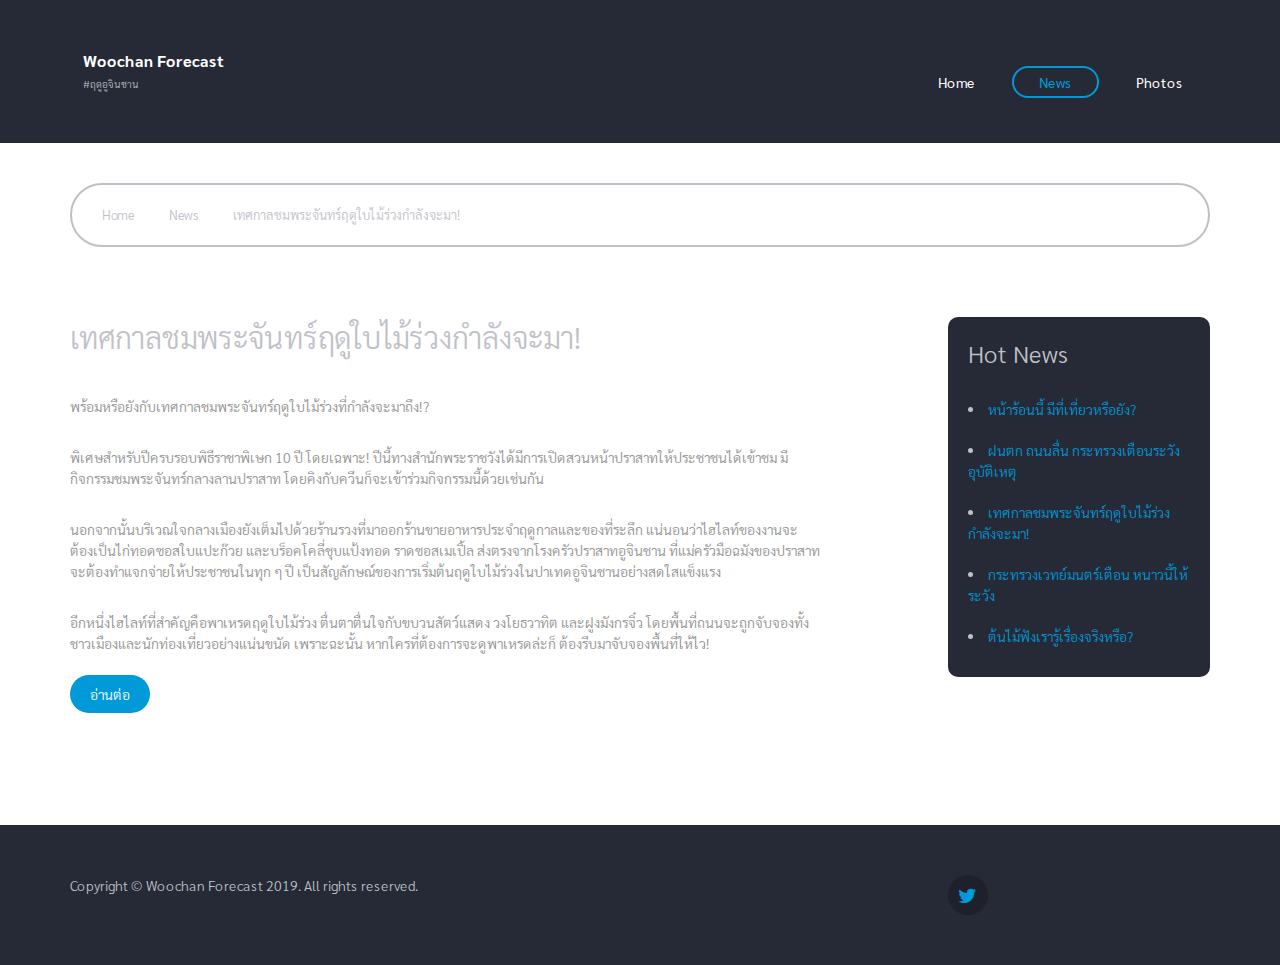
==== autumn.html @ c3b5aded "Add files via upload" ====
<!DOCTYPE html>
<html lang="en">
	<head>
		<meta charset="UTF-8">
		<meta http-equiv="X-UA-Compatible" content="IE=edge">
		<meta name="viewport" content="width=device-width, initial-scale=1.0,maximum-scale=1">
		
		<title>เทศกาลชมพระจันทร์ฤดูใบไม้ร่วงกำลังจะมา! - Woochan Forecast</title>

		<!-- Favicon -->
		<link rel="icon" type="image/png" href="images/favicon.png" sizes="32x32">

		<!-- Loading third party fonts -->
		<link href="fonts/font-awesome.min.css" rel="stylesheet" type="text/css">
		<link href="https://fonts.googleapis.com/css?family=Sarabun:300,400" rel="stylesheet">

		<!-- Loading main css file -->
		<link rel="stylesheet" href="style.css">
		
		<!--[if lt IE 9]>
		<script src="js/ie-support/html5.js"></script>
		<script src="js/ie-support/respond.js"></script>
		<![endif]-->

	</head>


	<body>
		
		<div class="site-content">
			<div class="site-header">
				<div class="container">
					<a href="index.html" class="branding">
						<img src="images/logo.png" alt="" class="logo">
						<div class="logo-type">
							<h1 class="site-title">Woochan Forecast</h1>
							<small class="site-description">#ฤดูอูจินชาน</small>
						</div>
					</a>

					<!-- Default snippet for navigation -->
					<div class="main-navigation">
						<button type="button" class="menu-toggle"><i class="fa fa-bars"></i></button>
						<ul class="menu">
							<li class="menu-item"><a href="index.html">Home</a></li>
							<li class="menu-item current-menu-item"><a href="news.html">News</a></li>
							<li class="menu-item"><a href="photos.html">Photos</a></li>
						</ul> <!-- .menu -->
					</div> <!-- .main-navigation -->

					<div class="mobile-navigation"></div>

				</div>
			</div> <!-- .site-header -->

			<main class="main-content">
				<div class="container">
					<div class="breadcrumb">
						<a href="index.html">Home</a>
						<a href="news.html">News</a>
						<span>เทศกาลชมพระจันทร์ฤดูใบไม้ร่วงกำลังจะมา!</span>
					</div>
				</div>
				

				<div class="fullwidth-block">
					<div class="container">
						<div class="row">
							<div class="content col-md-8">
								<div class="post single">
									<h2 class="entry-title">เทศกาลชมพระจันทร์ฤดูใบไม้ร่วงกำลังจะมา!</h2>
									<div class="featured-image"><img src="images/featured-image-3.jpg" alt=""></div>
									
									<div class="entry-content">
										<p>พร้อมหรือยังกับเทศกาลชมพระจันทร์ฤดูใบไม้ร่วงที่กำลังจะมาถึง!?</p>

										<p>พิเศษสำหรับปีครบรอบพิธีราชาพิเษก 10 ปี โดยเฉพาะ! ปีนี้ทางสำนักพระราชวังได้มีการเปิดสวนหน้าปราสาทให้ประชาชนได้เข้าชม มีกิจกรรมชมพระจันทร์กลางลานปราสาท โดยคิงกับควีนก็จะเข้าร่วมกิจกรรมนี้ด้วยเช่นกัน</p>

										<p>นอกจากนั้นบริเวณใจกลางเมืองยังเต็มไปด้วยร้านรวงที่มาออกร้านขายอาหารประจำฤดูกาลและของที่ระลึก แน่นอนว่าไฮไลท์ของงานจะต้องเป็นไก่ทอดซอสใบแปะก๊วย และบร็อคโคลี่ชุบแป้งทอด ราดซอสเมเปิ้ล ส่งตรงจากโรงครัวปราสาทอูจินชาน ที่แม่ครัวมือฉมังของปราสาทจะต้องทำแจกจ่ายให้ประชาชนในทุก ๆ ปี เป็นสัญลักษณ์ของการเริ่มต้นฤดูใบไม้ร่วงในปาเทดอูจินชานอย่างสดใสแข็งแรง</p>

										<p>อีกหนึ่งไฮไลท์ที่สำคัญคือพาเหรดฤดูใบไม้ร่วง ตื่นตาตื่นใจกับขบวนสัตว์แสดง วงโยธวาทิต และฝูงมังกรจิ๋ว โดยพื้นที่ถนนจะถูกจับจองทั้งชาวเมืองและนักท่องเที่ยวอย่างแน่นขนัด เพราะฉะนั้น หากใครที่ต้องการจะดูพาเหรดล่ะก็ ต้องรีบมาจับจองพื้นที่ให้ไว!</p>
									</div>

									<a href="https://writer.dek-d.com/dek-d/writer/viewlongc.php?id=1945441&chapter=3" class="button">อ่านต่อ</a>

								</div>

							</div>

							<div class="sidebar col-md-3 col-md-offset-1">
								<div class="widget">
									<h3 class="widget-title">Hot News</h3>
									<ul class="arrow-list">
										<li><a href="summer.html">หน้าร้อนนี้ มีที่เที่ยวหรือยัง?</a></li>
										<li><a href="rainy.html">ฝนตก ถนนลื่น กระทรวงเตือนระวังอุบัติเหตุ</a></li>
										<li><a href="autumn.html">เทศกาลชมพระจันทร์ฤดูใบไม้ร่วงกำลังจะมา!</a></li>
										<li><a href="winter.html">กระทรวงเวทย์มนตร์เตือน หนาวนี้ให้ระวัง</a></li>
										<li><a href="spring.html">ต้นไม้ฟังเรารู้เรื่องจริงหรือ?</a></li>
									</ul>
								</div>

							</div>
						</div>
					</div>
				</div>
			</main> <!-- .main-content -->

			<footer class="site-footer">
				<div class="container">
					<div class="row">
						<div class="col-md-8">
							<p class="colophon">Copyright © Woochan Forecast 2019. All rights reserved.</p>
						</div>
						<div class="col-md-3 col-md-offset-1">
							<div class="social-links">
								<a href="https://twitter.com/woochanforecast"><i class="fa fa-twitter"></i></a>
							</div>
						</div>
					</div>

					
				</div>
			</footer> <!-- .site-footer -->
		</div>
		
		<script src="js/jquery-1.11.1.min.js"></script>
		<script src="js/plugins.js"></script>
		<script src="js/app.js"></script>
		
	</body>

</html>
---- style.css ----
/*!
 * Project_Name: Weather
 * Author: Themezy
 * Email: contact[at]themezy.com
 * Url: http://www.themezy.com
 */
/*=========================================== 
 * Importing CSS Libraries
 *===========================================*/
article,
aside,
details,
figcaption,
figure,
footer,
header,
hgroup,
nav,
section,
summary {
  display: block; }

audio,
canvas,
video {
  display: inline-block; }

audio:not([controls]) {
  display: none;
  height: 0; }

[hidden], template {
  display: none; }

html {
  background: #fff;
  color: #000;
  -webkit-text-size-adjust: 100%;
  -ms-text-size-adjust: 100%; }

html,
button,
input,
select,
textarea {
  font-family: sans-serif; }

body {
  margin: 0; }

a {
  background: transparent; }
  a:focus {
    outline: thin dotted; }
  a:hover, a:active {
    outline: 0; }

h1 {
  font-size: 2em;
  margin: 0.67em 0; }

h2 {
  font-size: 1.5em;
  margin: 0.83em 0; }

h3 {
  font-size: 1.17em;
  margin: 1em 0; }

h4 {
  font-size: 1em;
  margin: 1.33em 0; }

h5 {
  font-size: 0.83em;
  margin: 1.67em 0; }

h6 {
  font-size: 0.75em;
  margin: 2.33em 0; }

abbr[title] {
  border-bottom: 1px dotted; }

b,
strong {
  font-weight: bold; }

dfn {
  font-style: italic; }

mark {
  background: #ff0;
  color: #000; }

code,
kbd,
pre,
samp {
  font-family: monospace, serif;
  font-size: 1em; }

pre {
  white-space: pre;
  white-space: pre-wrap;
  word-wrap: break-word; }

q {
  quotes: "\201C" "\201D" "\2018" "\2019"; }

q:before,
q:after {
  content: '';
  content: none; }

small {
  font-size: 80%; }

sub,
sup {
  font-size: 75%;
  line-height: 0;
  position: relative;
  vertical-align: baseline; }

sup {
  top: -0.5em; }

sub {
  bottom: -0.25em; }

img {
  border: 0; }

svg:not(:root) {
  overflow: hidden; }

figure {
  margin: 0; }

fieldset {
  border: 1px solid #c0c0c0;
  margin: 0 2px;
  padding: 0.35em 0.625em 0.75em; }

legend {
  border: 0;
  padding: 0;
  white-space: normal; }

button,
input,
select,
textarea {
  font-family: inherit;
  font-size: 100%;
  margin: 0;
  vertical-align: baseline; }

button,
input {
  line-height: normal; }

button,
select {
  text-transform: none; }

button,
html input[type="button"],
input[type="reset"],
input[type="submit"] {
  -webkit-appearance: button;
  cursor: pointer; }

button[disabled],
input[disabled] {
  cursor: default; }

input[type="checkbox"],
input[type="radio"] {
  box-sizing: border-box;
  padding: 0; }

input[type="search"] {
  -webkit-appearance: textfield;
  box-sizing: content-box; }

input[type="search"]::-webkit-search-cancel-button,
input[type="search"]::-webkit-search-decoration {
  -webkit-appearance: none; }

button::-moz-focus-inner, input::-moz-focus-inner {
  border: 0;
  padding: 0; }

textarea {
  overflow: auto;
  vertical-align: top; }

table {
  border-collapse: collapse;
  border-spacing: 0; }

*, *:before, *:after {
  box-sizing: border-box; }

/*
 * Global Styles
 */
html {
  font-size: 14px; }

body {
  color: #bfc1c8;
  font-family: "Sarabun", "Open Sans", sans-serif;
  font-size: 14px;
  font-weight: 300;
  line-height: 1.5;
  background: #fff; } /*1e202b*/

h1, h2, h3, h4, h5, h6 {
  font-weight: 700;
  margin: 0 0 20px;
  line-height: normal; 
}

hr {
  border: none;
  border-bottom: 1px solid #777; }

ul, ol {
  margin: 0;
  padding-left: 0; }

a {
  text-decoration: none;
  color: #009ad8; }

address {
  font-style: normal; }

p {
  margin-top: 0; }

form input, form textarea, form select {
  outline: none;
  border: none;
  padding: 10px;
  border-radius: 30px; }
form select {
  -webkit-appearance: none;
  -moz-appearance: none;
  appearance: none; }
form textarea {
  resize: vertical; }

/*
 * Reusable Components Style
 */
.button, form input[type="submit"], form button, form input[type="reset"] {
  border: none;
  background: #009ad8; /*009ad8 ปุ่ม Find location*/
  padding: 10px 20px;
  border-radius: 30px;
  color: white; }

.map {
  height: 220px; }

.container {
  margin-right: auto;
  margin-left: auto;
  padding-left: 15px;
  padding-right: 15px;
  *zoom: 1; }
  .container:after {
    content: " ";
    clear: both;
    display: block;
    overflow: hidden;
    height: 0; }
  @media (min-width: 768px) {
    .container {
      width: 750px; } }
  @media (min-width: 992px) {
    .container {
      width: 970px; } }
  @media (min-width: 1200px) {
    .container {
      width: 1170px; } }

.container-fluid {
  margin-right: auto;
  margin-left: auto;
  padding-left: 15px;
  padding-right: 15px;
  *zoom: 1; }
  .container-fluid:after {
    content: " ";
    clear: both;
    display: block;
    overflow: hidden;
    height: 0; }

.row {
  margin-left: -15px;
  margin-right: -15px;
  *zoom: 1; }
  .row:after {
    content: " ";
    clear: both;
    display: block;
    overflow: hidden;
    height: 0; }

.col-xs-1, .col-sm-1, .col-md-1, .col-lg-1, .col-xs-2, .col-sm-2, .col-md-2, .col-lg-2, .col-xs-3, .col-sm-3, .col-md-3, .col-lg-3, .col-xs-4, .col-sm-4, .col-md-4, .col-lg-4, .col-xs-5, .col-sm-5, .col-md-5, .col-lg-5, .col-xs-6, .col-sm-6, .col-md-6, .col-lg-6, .col-xs-7, .col-sm-7, .col-md-7, .col-lg-7, .col-xs-8, .col-sm-8, .col-md-8, .col-lg-8, .col-xs-9, .col-sm-9, .col-md-9, .col-lg-9, .col-xs-10, .col-sm-10, .col-md-10, .col-lg-10, .col-xs-11, .col-sm-11, .col-md-11, .col-lg-11, .col-xs-12, .col-sm-12, .col-md-12, .col-lg-12 {
  position: relative;
  min-height: 1px;
  padding-left: 15px;
  padding-right: 15px; }

.col-xs-1, .col-xs-2, .col-xs-3, .col-xs-4, .col-xs-5, .col-xs-6, .col-xs-7, .col-xs-8, .col-xs-9, .col-xs-10, .col-xs-11, .col-xs-12 {
  float: left; }

.col-xs-1 {
  width: 8.3333333333%; }

.col-xs-2 {
  width: 16.6666666667%; }

.col-xs-3 {
  width: 25%; }

.col-xs-4 {
  width: 33.3333333333%; }

.col-xs-5 {
  width: 41.6666666667%; }

.col-xs-6 {
  width: 50%; }

.col-xs-7 {
  width: 58.3333333333%; }

.col-xs-8 {
  width: 66.6666666667%; }

.col-xs-9 {
  width: 75%; }

.col-xs-10 {
  width: 83.3333333333%; }

.col-xs-11 {
  width: 91.6666666667%; }

.col-xs-12 {
  width: 100%; }

.col-xs-pull-0 {
  right: auto; }

.col-xs-pull-1 {
  right: 8.3333333333%; }

.col-xs-pull-2 {
  right: 16.6666666667%; }

.col-xs-pull-3 {
  right: 25%; }

.col-xs-pull-4 {
  right: 33.3333333333%; }

.col-xs-pull-5 {
  right: 41.6666666667%; }

.col-xs-pull-6 {
  right: 50%; }

.col-xs-pull-7 {
  right: 58.3333333333%; }

.col-xs-pull-8 {
  right: 66.6666666667%; }

.col-xs-pull-9 {
  right: 75%; }

.col-xs-pull-10 {
  right: 83.3333333333%; }

.col-xs-pull-11 {
  right: 91.6666666667%; }

.col-xs-pull-12 {
  right: 100%; }

.col-xs-push-0 {
  left: auto; }

.col-xs-push-1 {
  left: 8.3333333333%; }

.col-xs-push-2 {
  left: 16.6666666667%; }

.col-xs-push-3 {
  left: 25%; }

.col-xs-push-4 {
  left: 33.3333333333%; }

.col-xs-push-5 {
  left: 41.6666666667%; }

.col-xs-push-6 {
  left: 50%; }

.col-xs-push-7 {
  left: 58.3333333333%; }

.col-xs-push-8 {
  left: 66.6666666667%; }

.col-xs-push-9 {
  left: 75%; }

.col-xs-push-10 {
  left: 83.3333333333%; }

.col-xs-push-11 {
  left: 91.6666666667%; }

.col-xs-push-12 {
  left: 100%; }

.col-xs-offset-0 {
  margin-left: 0%; }

.col-xs-offset-1 {
  margin-left: 8.3333333333%; }

.col-xs-offset-2 {
  margin-left: 16.6666666667%; }

.col-xs-offset-3 {
  margin-left: 25%; }

.col-xs-offset-4 {
  margin-left: 33.3333333333%; }

.col-xs-offset-5 {
  margin-left: 41.6666666667%; }

.col-xs-offset-6 {
  margin-left: 50%; }

.col-xs-offset-7 {
  margin-left: 58.3333333333%; }

.col-xs-offset-8 {
  margin-left: 66.6666666667%; }

.col-xs-offset-9 {
  margin-left: 75%; }

.col-xs-offset-10 {
  margin-left: 83.3333333333%; }

.col-xs-offset-11 {
  margin-left: 91.6666666667%; }

.col-xs-offset-12 {
  margin-left: 100%; }

@media (min-width: 768px) {
  .col-sm-1, .col-sm-2, .col-sm-3, .col-sm-4, .col-sm-5, .col-sm-6, .col-sm-7, .col-sm-8, .col-sm-9, .col-sm-10, .col-sm-11, .col-sm-12 {
    float: left; }

  .col-sm-1 {
    width: 8.3333333333%; }

  .col-sm-2 {
    width: 16.6666666667%; }

  .col-sm-3 {
    width: 25%; }

  .col-sm-4 {
    width: 33.3333333333%; }

  .col-sm-5 {
    width: 41.6666666667%; }

  .col-sm-6 {
    width: 50%; }

  .col-sm-7 {
    width: 58.3333333333%; }

  .col-sm-8 {
    width: 66.6666666667%; }

  .col-sm-9 {
    width: 75%; }

  .col-sm-10 {
    width: 83.3333333333%; }

  .col-sm-11 {
    width: 91.6666666667%; }

  .col-sm-12 {
    width: 100%; }

  .col-sm-pull-0 {
    right: auto; }

  .col-sm-pull-1 {
    right: 8.3333333333%; }

  .col-sm-pull-2 {
    right: 16.6666666667%; }

  .col-sm-pull-3 {
    right: 25%; }

  .col-sm-pull-4 {
    right: 33.3333333333%; }

  .col-sm-pull-5 {
    right: 41.6666666667%; }

  .col-sm-pull-6 {
    right: 50%; }

  .col-sm-pull-7 {
    right: 58.3333333333%; }

  .col-sm-pull-8 {
    right: 66.6666666667%; }

  .col-sm-pull-9 {
    right: 75%; }

  .col-sm-pull-10 {
    right: 83.3333333333%; }

  .col-sm-pull-11 {
    right: 91.6666666667%; }

  .col-sm-pull-12 {
    right: 100%; }

  .col-sm-push-0 {
    left: auto; }

  .col-sm-push-1 {
    left: 8.3333333333%; }

  .col-sm-push-2 {
    left: 16.6666666667%; }

  .col-sm-push-3 {
    left: 25%; }

  .col-sm-push-4 {
    left: 33.3333333333%; }

  .col-sm-push-5 {
    left: 41.6666666667%; }

  .col-sm-push-6 {
    left: 50%; }

  .col-sm-push-7 {
    left: 58.3333333333%; }

  .col-sm-push-8 {
    left: 66.6666666667%; }

  .col-sm-push-9 {
    left: 75%; }

  .col-sm-push-10 {
    left: 83.3333333333%; }

  .col-sm-push-11 {
    left: 91.6666666667%; }

  .col-sm-push-12 {
    left: 100%; }

  .col-sm-offset-0 {
    margin-left: 0%; }

  .col-sm-offset-1 {
    margin-left: 8.3333333333%; }

  .col-sm-offset-2 {
    margin-left: 16.6666666667%; }

  .col-sm-offset-3 {
    margin-left: 25%; }

  .col-sm-offset-4 {
    margin-left: 33.3333333333%; }

  .col-sm-offset-5 {
    margin-left: 41.6666666667%; }

  .col-sm-offset-6 {
    margin-left: 50%; }

  .col-sm-offset-7 {
    margin-left: 58.3333333333%; }

  .col-sm-offset-8 {
    margin-left: 66.6666666667%; }

  .col-sm-offset-9 {
    margin-left: 75%; }

  .col-sm-offset-10 {
    margin-left: 83.3333333333%; }

  .col-sm-offset-11 {
    margin-left: 91.6666666667%; }

  .col-sm-offset-12 {
    margin-left: 100%; } }
@media (min-width: 992px) {
  .col-md-1, .col-md-2, .col-md-3, .col-md-4, .col-md-5, .col-md-6, .col-md-7, .col-md-8, .col-md-9, .col-md-10, .col-md-11, .col-md-12 {
    float: left; }

  .col-md-1 {
    width: 8.3333333333%; }

  .col-md-2 {
    width: 16.6666666667%; }

  .col-md-3 {
    width: 25%; }

  .col-md-4 {
    width: 33.3333333333%; }

  .col-md-5 {
    width: 41.6666666667%; }

  .col-md-6 {
    width: 50%; }

  .col-md-7 {
    width: 58.3333333333%; }

  .col-md-8 {
    width: 66.6666666667%; }

  .col-md-9 {
    width: 75%; }

  .col-md-10 {
    width: 83.3333333333%; }

  .col-md-11 {
    width: 91.6666666667%; }

  .col-md-12 {
    width: 100%; }

  .col-md-pull-0 {
    right: auto; }

  .col-md-pull-1 {
    right: 8.3333333333%; }

  .col-md-pull-2 {
    right: 16.6666666667%; }

  .col-md-pull-3 {
    right: 25%; }

  .col-md-pull-4 {
    right: 33.3333333333%; }

  .col-md-pull-5 {
    right: 41.6666666667%; }

  .col-md-pull-6 {
    right: 50%; }

  .col-md-pull-7 {
    right: 58.3333333333%; }

  .col-md-pull-8 {
    right: 66.6666666667%; }

  .col-md-pull-9 {
    right: 75%; }

  .col-md-pull-10 {
    right: 83.3333333333%; }

  .col-md-pull-11 {
    right: 91.6666666667%; }

  .col-md-pull-12 {
    right: 100%; }

  .col-md-push-0 {
    left: auto; }

  .col-md-push-1 {
    left: 8.3333333333%; }

  .col-md-push-2 {
    left: 16.6666666667%; }

  .col-md-push-3 {
    left: 25%; }

  .col-md-push-4 {
    left: 33.3333333333%; }

  .col-md-push-5 {
    left: 41.6666666667%; }

  .col-md-push-6 {
    left: 50%; }

  .col-md-push-7 {
    left: 58.3333333333%; }

  .col-md-push-8 {
    left: 66.6666666667%; }

  .col-md-push-9 {
    left: 75%; }

  .col-md-push-10 {
    left: 83.3333333333%; }

  .col-md-push-11 {
    left: 91.6666666667%; }

  .col-md-push-12 {
    left: 100%; }

  .col-md-offset-0 {
    margin-left: 0%; }

  .col-md-offset-1 {
    margin-left: 8.3333333333%; }

  .col-md-offset-2 {
    margin-left: 16.6666666667%; }

  .col-md-offset-3 {
    margin-left: 25%; }

  .col-md-offset-4 {
    margin-left: 33.3333333333%; }

  .col-md-offset-5 {
    margin-left: 41.6666666667%; }

  .col-md-offset-6 {
    margin-left: 50%; }

  .col-md-offset-7 {
    margin-left: 58.3333333333%; }

  .col-md-offset-8 {
    margin-left: 66.6666666667%; }

  .col-md-offset-9 {
    margin-left: 75%; }

  .col-md-offset-10 {
    margin-left: 83.3333333333%; }

  .col-md-offset-11 {
    margin-left: 91.6666666667%; }

  .col-md-offset-12 {
    margin-left: 100%; } }
@media (min-width: 1200px) {
  .col-lg-1, .col-lg-2, .col-lg-3, .col-lg-4, .col-lg-5, .col-lg-6, .col-lg-7, .col-lg-8, .col-lg-9, .col-lg-10, .col-lg-11, .col-lg-12 {
    float: left; }

  .col-lg-1 {
    width: 8.3333333333%; }

  .col-lg-2 {
    width: 16.6666666667%; }

  .col-lg-3 {
    width: 25%; }

  .col-lg-4 {
    width: 33.3333333333%; }

  .col-lg-5 {
    width: 41.6666666667%; }

  .col-lg-6 {
    width: 50%; }

  .col-lg-7 {
    width: 58.3333333333%; }

  .col-lg-8 {
    width: 66.6666666667%; }

  .col-lg-9 {
    width: 75%; }

  .col-lg-10 {
    width: 83.3333333333%; }

  .col-lg-11 {
    width: 91.6666666667%; }

  .col-lg-12 {
    width: 100%; }

  .col-lg-pull-0 {
    right: auto; }

  .col-lg-pull-1 {
    right: 8.3333333333%; }

  .col-lg-pull-2 {
    right: 16.6666666667%; }

  .col-lg-pull-3 {
    right: 25%; }

  .col-lg-pull-4 {
    right: 33.3333333333%; }

  .col-lg-pull-5 {
    right: 41.6666666667%; }

  .col-lg-pull-6 {
    right: 50%; }

  .col-lg-pull-7 {
    right: 58.3333333333%; }

  .col-lg-pull-8 {
    right: 66.6666666667%; }

  .col-lg-pull-9 {
    right: 75%; }

  .col-lg-pull-10 {
    right: 83.3333333333%; }

  .col-lg-pull-11 {
    right: 91.6666666667%; }

  .col-lg-pull-12 {
    right: 100%; }

  .col-lg-push-0 {
    left: auto; }

  .col-lg-push-1 {
    left: 8.3333333333%; }

  .col-lg-push-2 {
    left: 16.6666666667%; }

  .col-lg-push-3 {
    left: 25%; }

  .col-lg-push-4 {
    left: 33.3333333333%; }

  .col-lg-push-5 {
    left: 41.6666666667%; }

  .col-lg-push-6 {
    left: 50%; }

  .col-lg-push-7 {
    left: 58.3333333333%; }

  .col-lg-push-8 {
    left: 66.6666666667%; }

  .col-lg-push-9 {
    left: 75%; }

  .col-lg-push-10 {
    left: 83.3333333333%; }

  .col-lg-push-11 {
    left: 91.6666666667%; }

  .col-lg-push-12 {
    left: 100%; }

  .col-lg-offset-0 {
    margin-left: 0%; }

  .col-lg-offset-1 {
    margin-left: 8.3333333333%; }

  .col-lg-offset-2 {
    margin-left: 16.6666666667%; }

  .col-lg-offset-3 {
    margin-left: 25%; }

  .col-lg-offset-4 {
    margin-left: 33.3333333333%; }

  .col-lg-offset-5 {
    margin-left: 41.6666666667%; }

  .col-lg-offset-6 {
    margin-left: 50%; }

  .col-lg-offset-7 {
    margin-left: 58.3333333333%; }

  .col-lg-offset-8 {
    margin-left: 66.6666666667%; }

  .col-lg-offset-9 {
    margin-left: 75%; }

  .col-lg-offset-10 {
    margin-left: 83.3333333333%; }

  .col-lg-offset-11 {
    margin-left: 91.6666666667%; }

  .col-lg-offset-12 {
    margin-left: 100%; } }
@-ms-viewport {
  width: device-width; }
.visible-xs, .visible-sm, .visible-md, .visible-lg {
  display: none !important; }

.visible-xs-block,
.visible-xs-inline,
.visible-xs-inline-block,
.visible-sm-block,
.visible-sm-inline,
.visible-sm-inline-block,
.visible-md-block,
.visible-md-inline,
.visible-md-inline-block,
.visible-lg-block,
.visible-lg-inline,
.visible-lg-inline-block {
  display: none !important; }

@media (max-width: 767px) {
  .visible-xs {
    display: block !important; }

  table.visible-xs {
    display: table; }

  tr.visible-xs {
    display: table-row !important; }

  th.visible-xs,
  td.visible-xs {
    display: table-cell !important; } }
@media (max-width: 767px) {
  .visible-xs-block {
    display: block !important; } }

@media (max-width: 767px) {
  .visible-xs-inline {
    display: inline !important; } }

@media (max-width: 767px) {
  .visible-xs-inline-block {
    display: inline-block !important; } }

@media (min-width: 768px) and (max-width: 991px) {
  .visible-sm {
    display: block !important; }

  table.visible-sm {
    display: table; }

  tr.visible-sm {
    display: table-row !important; }

  th.visible-sm,
  td.visible-sm {
    display: table-cell !important; } }
@media (min-width: 768px) and (max-width: 991px) {
  .visible-sm-block {
    display: block !important; } }

@media (min-width: 768px) and (max-width: 991px) {
  .visible-sm-inline {
    display: inline !important; } }

@media (min-width: 768px) and (max-width: 991px) {
  .visible-sm-inline-block {
    display: inline-block !important; } }

@media (min-width: 992px) and (max-width: 1199px) {
  .visible-md {
    display: block !important; }

  table.visible-md {
    display: table; }

  tr.visible-md {
    display: table-row !important; }

  th.visible-md,
  td.visible-md {
    display: table-cell !important; } }
@media (min-width: 992px) and (max-width: 1199px) {
  .visible-md-block {
    display: block !important; } }

@media (min-width: 992px) and (max-width: 1199px) {
  .visible-md-inline {
    display: inline !important; } }

@media (min-width: 992px) and (max-width: 1199px) {
  .visible-md-inline-block {
    display: inline-block !important; } }

@media (min-width: 1200px) {
  .visible-lg {
    display: block !important; }

  table.visible-lg {
    display: table; }

  tr.visible-lg {
    display: table-row !important; }

  th.visible-lg,
  td.visible-lg {
    display: table-cell !important; } }
@media (min-width: 1200px) {
  .visible-lg-block {
    display: block !important; } }

@media (min-width: 1200px) {
  .visible-lg-inline {
    display: inline !important; } }

@media (min-width: 1200px) {
  .visible-lg-inline-block {
    display: inline-block !important; } }

@media (max-width: 767px) {
  .hidden-xs {
    display: none !important; } }
@media (min-width: 768px) and (max-width: 991px) {
  .hidden-sm {
    display: none !important; } }
@media (min-width: 992px) and (max-width: 1199px) {
  .hidden-md {
    display: none !important; } }
@media (min-width: 1200px) {
  .hidden-lg {
    display: none !important; } }
.visible-print {
  display: none !important; }

@media print {
  .visible-print {
    display: block !important; }

  table.visible-print {
    display: table; }

  tr.visible-print {
    display: table-row !important; }

  th.visible-print,
  td.visible-print {
    display: table-cell !important; } }
.visible-print-block {
  display: none !important; }
  @media print {
    .visible-print-block {
      display: block !important; } }

.visible-print-inline {
  display: none !important; }
  @media print {
    .visible-print-inline {
      display: inline !important; } }

.visible-print-inline-block {
  display: none !important; }
  @media print {
    .visible-print-inline-block {
      display: inline-block !important; } }

@media print {
  .hidden-print {
    display: none !important; } }
/*
 * Header Styles
 */
.site-header {
  background: #262936;
  padding: 50px 0; }
  .site-header .branding {
    float: left; }
    .site-header .branding .logo, .site-header .branding .logo-type {
      display: inline-block;
      vertical-align: middle; }
    .site-header .branding .logo {
      margin-right: 10px; }
    .site-header .branding .site-title {
      margin-bottom: 5px;
      font-size: 16px;
      font-size: 1.1428571429em;
      color: white; }
    .site-header .branding .site-description {
      font-size: 10px;
      font-size: 0.7142857143em;
      display: block;
      color: #bfc1c8; }

.main-navigation {
  float: right;
  padding-top: 20px; }
  .main-navigation .menu-toggle, .main-navigation .menu {
    vertical-align: middle; }
  .main-navigation .menu-toggle {
    background: none;
    border: 2px solid transparent;
    color: white;
    padding: 20px;
    border-radius: 40px;
    -webkit-transition: .3s ease;
            transition: .3s ease;
    display: none;
    outline: none; }
    @media screen and (max-width: 990px) {
      .main-navigation .menu-toggle {
        display: inline-block; } }
    .main-navigation .menu-toggle:hover, .main-navigation .menu-toggle:active {
      border-color: #009ad8; 
      color: #009ad8; }
  .main-navigation .menu {
    list-style: none;
    display: inline-block;
    *zoom: 1; }
    .main-navigation .menu:after {
      content: " ";
      clear: both;
      display: block;
      overflow: hidden;
      height: 0; }
    @media screen and (max-width: 990px) {
      .main-navigation .menu {
        display: none; } }
    .main-navigation .menu .menu-item {
      float: left;
      margin-left: 10px; }
      .main-navigation .menu .menu-item a {
        padding: 5px 25px;
        border: 2px solid transparent;
        border-radius: 30px;
        color: white;
        -webkit-transition: .3s ease;
                transition: .3s ease;
        font-weight: 400; }
      .main-navigation .menu .menu-item.current-menu-item a, .main-navigation .menu .menu-item:hover a {
        border-color: #009ad8;
        color: #009ad8; }

.mobile-navigation {
  padding: 30px 0 0;
  clear: both;
  display: none; }
  @media screen and (min-width: 991px) {
    .mobile-navigation {
      display: none !important; } }
  .mobile-navigation .menu {
    background: #262936;
    list-style: none;
    text-align: center;
    border-radius: 10px;
    overflow: hidden; }
    .mobile-navigation .menu a {
      padding: 20px;
      display: block;
      color: white; }
    .mobile-navigation .menu .menu-item {
      border-bottom: 1px solid rgba(255, 255, 255, 0.1); }
      .mobile-navigation .menu .menu-item:last-child {
        border-bottom: none; }
      .mobile-navigation .menu .menu-item.current-menu-item a {
        color: #009ad8; }

.hero {
  background-size: cover;
  padding: 70px 0;
  min-height: 350px; }

.find-location {
  position: relative;
  margin-bottom: 70px; }
  .find-location input[type="text"] {
    width: 100%;
    padding: 20px 50px 20px 20px;
    background: #fff; /*1e202b*/
    color: #1e202b; }
  .find-location input[type="submit"] {
    position: absolute;
    top: 5px;
    right: 5px;
    bottom: 5px;
    padding: 0 40px; }

.forecast-container {
  width: 100%;
  background: #344d90;
  display: table;
  table-layout: fixed;
  width: 100%;
  overflow: hidden;
  border-radius: 10px;
  margin-top: -150px;
  margin-bottom: 50px; }
  .forecast-container .forecast {
    display: table-cell;
    vertical-align: top; }
    .forecast-container .forecast:nth-child(even) {
      background-color: #4a7cb7; }
    @media screen and (max-width: 990px) {
      .forecast-container .forecast {
        display: block;
        width: 20%;
        float: left; } }
    .forecast-container .forecast.today {
      width: 420px; }
      .forecast-container .forecast.today .forecast-header {
        *zoom: 1; }
        .forecast-container .forecast.today .forecast-header:after {
          content: " ";
          clear: both;
          display: block;
          overflow: hidden;
          height: 0; }
        .forecast-container .forecast.today .forecast-header .day {
          float: left; }
        .forecast-container .forecast.today .forecast-header .date {
          float: right; }
      .forecast-container .forecast.today .forecast-content {
        text-align: left;
        padding-top: 30px;
        padding-bottom: 30px; }
      .forecast-container .forecast.today .location {
        font-size: 18px;
        font-size: 1.2857142857em;
        font-weight: 400; }
      .forecast-container .forecast.today .degree .num, .forecast-container .forecast.today .degree .forecast-icon {
        display: inline-block;
        vertical-align: middle; }
      .forecast-container .forecast.today .degree .num {
        font-size: 90px;
        font-size: 6.4285714286rem;
        margin-right: 30px; }
      .forecast-container .forecast.today span {
        margin-right: 20px; }
        .forecast-container .forecast.today span img {
          margin-right: 5px;
          vertical-align: middle; }
      @media screen and (max-width: 990px) {
        .forecast-container .forecast.today {
          display: block;
          width: 100%; } }
    .forecast-container .forecast .forecast-header {
      background: rgba(0, 0, 0, 0.1);
      padding: 10px;
      text-align: center;
      font-weight: 400; }
    .forecast-container .forecast .forecast-icon {
      height: 50px; }
    .forecast-container .forecast .forecast-content {
      padding: 50px 20px 10px;
      text-align: center; }
      .forecast-container .forecast .forecast-content .forecast-icon {
        margin-bottom: 20px; }
      .forecast-container .forecast .forecast-content .degree {
        font-size: 24px;
        font-size: 1.7142857143em;
        color: white;
        font-weight: 700; }
      .forecast-container .forecast .forecast-content small {
        font-size: 16px;
        font-size: 1.1428571429em; }
.forecast-container a {
  color: #bfc1c8;
}
.forecast-container a:hover, .forecast-continer a:active {
  text-decoration: underline;
}

.fullwidth-block {
  padding: 70px 0; }
  .fullwidth-block .section-title {
    font-size: 36px;
    font-size: 2.5714285714em;
    font-weight: 300;
    color: #262936; }

.filter {
  margin-bottom: 30px; }

.filter-control {
  border: 2px solid #262936;
  padding: 5px 5px 5px 20px;
  border-radius: 30px;
  display: inline-block;
  white-space: nowrap; }
  .filter-control label {
    margin-right: 10px;
    display: inline-block;
    padding: 10px;
    vertical-align: middle; }

.select.control {
  border-radius: 40px;
  border: 2px solid #bfc1c8;
  overflow: hidden;
  display: inline-block;
  vertical-align: middle;
  padding-right: 30px;
  position: relative; }
  .select.control:after {
    content: " ";
    width: 7px;
    height: 9px;
    background: url(images/arrow-down.png);
    position: absolute;
    right: 10px;
    top: 0;
    bottom: 0;
    margin: auto;
    display: block;
    z-index: 1; }
  .select.control select {
    padding: 10px 30px;
    width: 110%;
    border: none;
    background: none;
    outline: none;
    appearance: none;
    -webkit-appearance: none;
    color: #bfc1c8; }

.live-camera {
  margin-bottom: 30px; }
  .live-camera .live-camera-cover {
    position: relative;
    margin-bottom: 20px;
    cursor: pointer; }
    .live-camera .live-camera-cover:after {
      content: " ";
      width: 45px;
      height: 45px;
      position: absolute;
      left: 0;
      right: 0;
      top: 0;
      bottom: 0;
      margin: auto;
      background: url(images/play-button.png); }
    .live-camera .live-camera-cover img {
      display: block;
      width: 100%;
      height: auto;
      max-width: 100%;
      border-radius: 5px; }
  .live-camera .location {
    margin-bottom: 5px;
    color: #909090;
    font-weight: 300; }

.news {
  padding-left: 100px;
  position: relative; }
  .news:after {
    content: " ";
    width: 12px;
    height: 7px;
    background: url(images/arrow.png);
    display: block; }
  .news .date {
    position: absolute;
    top: 0;
    left: 0;
    color: #009ad8;
    font-size: 24px;
    font-size: 1.7142857143em; }
  .news h3 {
    font-size: 14px;
    font-size: 1em; }
    .news h3 a {
      color: white; }

.arrow-feature {
  font-family: 'Sarabun';
  list-style-type: none; }
  .arrow-feature li {
    position: relative;
    padding-left: 30px; }
    .arrow-feature li:before {
      content: " ";
      width: 12px;
      height: 7px;
      background: url(images/arrow.png);
      position: absolute;
      left: 0;
      top: 5px; }
    .arrow-feature li {
      font-size: 14px;
      font-size: 1em;
      color: #909090; }
    .arrow-feature li a {
      color: #bfc1c8; }
    .arrow-feature li a:hover {
      color: #009ad8; }

.arrow-list {
  list-style-image: url(images/arrow.png);
  list-style-position: inside; }
  .arrow-list li {
    padding: 10px 0;
    border-bottom: 1px solid rgba(255, 255, 255, 0.1); }
    .arrow-list li:last-child {
      border-bottom: none; }
  .arrow-list a {
    color: #009ad8; }
    .arrow-list a:hover {
      color: #009ad8; }

.photo-grid {
  margin: 0 -5px; }
  .photo-grid a {
    width: 33.333%;
    padding: 5px;
    float: left; }
    .photo-grid a img {
      display: block;
      width: 100%;
      max-width: 100%;
      height: auto; }

.breadcrumb {
  border: 2px solid;
  border-radius: 40px;
  margin-top: 40px;
  padding: 20px 30px;
  font-size: 13px;
  font-size: 0.9285714286em; }
  .breadcrumb a {
    color: #bfc1c8; }
    .breadcrumb a:after {
      content: " ";
      display: inline-block;
      vertical-align: middle;
      width: 12px;
      height: 7px;
      background: url(images/arrow-gray.png) no-repeat;
      margin: 0 10px; }
    .breadcrumb a:hover {
      text-decoration: underline; }
  .breadcrumb span {
    color: #bfc1c8; }

.post {
  padding: 50px 0;
  border-bottom: 1px solid rgba(255, 255, 255, 0.1); }
  .post.single {
    border-bottom: none; }
  .post:first-child {
    padding-top: 0; }
  .post .entry-title {
    font-size: 30px;
    font-size: 2.1428571429em;
    font-weight: 300;
    color: #bfc1c8; }
  .post .featured-image {
    margin-bottom: 20px; }
    .post .featured-image img {
      width: 100%;
      max-width: 100%;
      height: auto;
      border-radius: 5px;
      display: block; }
  .post p {
    margin-bottom: 30px; }

.entry-title, .entry-content {
  color: #909090; }
.entry-content blockquote {
  margin-left: 50px;
  padding-left: 50px;
  position: relative; }
  .entry-content blockquote:before {
    content: " ";
    width: 30px;
    height: 23px;
    background: url(images/quote.png);
    position: absolute;
    top: 0;
    left: 0; }
  .entry-content blockquote p {
    font-size: 24px;
    font-size: 1.7142857143rem;
    color: #009ad8; }

/* Thumbnails */

  .thumbnails {
    display: -moz-flex;
    display: -webkit-flex;
    display: -ms-flex;
    display: flex;
    -moz-flex-direction: row;
    -webkit-flex-direction: row;
    -ms-flex-direction: row;
    flex-direction: row;
    position: relative;
    margin: 0 0 2em -2em;
  }

    .thumbnails a {
      -moz-transition: all 0.2s ease;
      -webkit-transition: all 0.2s ease;
      -ms-transition: all 0.2s ease;
      transition: all 0.2s ease;
      border-bottom: none;
      display: block;
      width: 100%;
      margin: 0 0 2em 0;
      text-align: center;
      border-radius: 4px;
      box-shadow: inset 0 0 0 1px rgba(255, 255, 255, 0.25);
      background-color: rgba(255, 255, 255, 0.075);
      cursor: pointer;
      outline: 0;
      overflow: hidden;
    }

      .thumbnails a img {
        display: block;
        width: 100%;
        border-top-left-radius: 4px;
        border-top-right-radius: 4px;
      }

      .thumbnails a h3 {
        margin: 1em;
      }

      .thumbnails a:hover {
        background-color: rgba(255, 255, 255, 0.25);
        box-shadow: inset 0 0 0 1px rgba(255, 255, 255, 0.25), 0 0 0.5em 0 #009ad8;
      }

    .thumbnails > div {
      display: -moz-flex;
      display: -webkit-flex;
      display: -ms-flex;
      display: flex;
      -moz-flex-direction: column;
      -webkit-flex-direction: column;
      -ms-flex-direction: column;
      flex-direction: column;
      width: calc(100% / 3);
      padding-left: 2em;
    }

      .thumbnails > div > :last-child {
        margin-bottom: 0;
      }

    @media screen and (max-width: 1280px) {

      .thumbnails {
        margin: 0 0 2em -1.5em;
      }

        .thumbnails a {
          margin: 0 0 1.5em 0;
        }

        .thumbnails > div {
          padding-left: 1.5em;
        }

    }

    @media screen and (max-width: 980px) {

      .thumbnails h3 {
        font-size: 0.8em;
      }

    }

    @media screen and (max-width: 480px) {

      .thumbnails {
        display: block;
      }

        .thumbnails a {
          margin: 0 0 2em 0 !important;
        }

        .thumbnails > div {
          display: block;
          width: 100%;
        }

          .thumbnails > div:last-child > :last-child {
            margin-bottom: 0 !important;
          }

        .thumbnails h3 {
          font-size: 1em;
        }

    }

/* Poptrox */

  .poptrox-popup {
    -moz-box-sizing: content-box;
    -webkit-box-sizing: content-box;
    -ms-box-sizing: content-box;
    box-sizing: content-box;
    background: rgba(255, 255, 255, 0.25);
    box-shadow: 0 0.5em 3em 0 rgba(0, 0, 0, 0.25);
    border-radius: 4px;
    overflow: hidden;
  }

    .poptrox-popup .closer {
      -moz-transition: opacity 0.2s ease-in-out;
      -webkit-transition: opacity 0.2s ease-in-out;
      -ms-transition: opacity 0.2s ease-in-out;
      transition: opacity 0.2s ease-in-out;
      text-decoration: none;
      position: absolute;
      top: 1em;
      right: 1em;
      z-index: 2;
      -webkit-tap-highlight-color: rgba(255, 255, 255, 0);
      white-space: nowrap;
      text-indent: 2.5em;
      overflow: hidden;
      width: 2.5em;
      height: 2.5em;
      display: block;
    }

      .poptrox-popup .closer:before {
        content: "";
        -moz-osx-font-smoothing: grayscale;
        -webkit-font-smoothing: antialiased;
        font-family: FontAwesome;
        font-style: normal;
        font-weight: normal;
        text-transform: none !important;
      }

      .poptrox-popup .closer:before {
        display: block;
        position: relative;
        text-indent: 0;
        border-radius: 100%;
        box-shadow: inset 0 0 0 1px #ffffff;
        color: #ffffff !important;
        width: 2.5em;
        height: 2.5em;
        line-height: 2.5em;
      }

    .poptrox-popup:hover .closer {
      opacity: 0.5;
    }

      .poptrox-popup:hover .closer:hover {
        opacity: 1.0;
      }

/* Wrapper */

  #wrapper {
    max-width: 68em;
    width: 100%;
    margin: 0 auto;
    padding: 0 2em;
    opacity: 1;
    filter: none;
    -moz-transition: opacity 1s ease, -moz-filter 1s ease;
    -webkit-transition: opacity 1s ease, -webkit-filter 1s ease;
    -ms-transition: opacity 1s ease, -ms-filter 1s ease;
    transition: opacity 1s ease, filter 1s ease;
  }

  body.is-loading #wrapper {
    opacity: 0;
    -moz-filter: blur(1px);
    -webkit-filter: blur(1px);
    -ms-filter: blur(1px);
    filter: blur(1px);
  }

  body.is-covered #wrapper {
    -moz-filter: blur(3px);
    -webkit-filter: blur(3px);
    -ms-filter: blur(3px);
    filter: blur(3px);
  }

.contact-details {
  background: #262936;
  border-radius: 10px;
  overflow: hidden; }
  .contact-details .map {
    border-top-left-radius: 10px;
    border-top-right-radius: 10px; }
  .contact-details .contact-info {
    padding: 20px; }
  .contact-details address {
    padding-left: 30px;
    position: relative; }
    .contact-details address img {
      position: absolute;
      left: 0;
      top: 0; }
  .contact-details a {
    margin-right: 20px;
    color: #bfc1c8; }
    .contact-details a img {
      margin-right: 10px;
      vertical-align: middle; }

.contact-form [class*="col"] {
  padding: 0 5px; }
.contact-form .row {
  margin: 0 -5px; }
.contact-form input:not([type="submit"]), .contact-form textarea {
  width: 100%;
  padding: 15px;
  margin-bottom: 10px;
  color: white;
  border: 2px solid #393c48;
  background: transparent; }
  .contact-form input:not([type="submit"]):hover, .contact-form input:not([type="submit"]):focus, .contact-form textarea:hover, .contact-form textarea:focus {
    border-color: #009ad8; }
.contact-form textarea {
  min-height: 150px; }
.contact-form .text-right {
  text-align: right; }

.sidebar .widget {
  background: #262936;
  border-radius: 10px;
  padding: 20px;
  margin-bottom: 30px; }
  .sidebar .widget .widget-title {
    font-size: 24px;
    font-size: 1.7142857143em;
    margin-bottom: 20px;
    font-weight: 300; }
  .sidebar .widget .arrow-list li {
    border: none; }
  .sidebar .widget.top-rated {
    padding: 0; }
    .sidebar .widget.top-rated .widget-title {
      padding: 20px 20px 0; }
    .sidebar .widget.top-rated ul {
      list-style: none; }
      .sidebar .widget.top-rated ul li {
        border-bottom: 1px solid rgba(255, 255, 255, 0.1);
        padding: 10px 20px; }
        .sidebar .widget.top-rated ul li:last-child {
          border-bottom: none; }
    .sidebar .widget.top-rated .entry-title {
      font-size: 14px;
      font-size: 1em;
      margin-bottom: 5px;
      font-weight: 300; }
      .sidebar .widget.top-rated .entry-title a {
        color: #bfc1c8; }
    .sidebar .widget.top-rated .rating strong {
      color: #009ad8; }

/*
 * Footer Styles
 */
.site-footer {
  background: #262936;
  padding: 50px 0; }
  .site-footer .subscribe-form {
    position: relative;
    margin-bottom: 30px; }
    .site-footer .subscribe-form input[type="text"] {
      padding: 20px 100px 20px 20px;
      background: #1e202b;
      width: 100%;
      color: white; }
    .site-footer .subscribe-form input[type="submit"] {
      position: absolute;
      right: 5px;
      top: 5px;
      bottom: 5px; }
  .site-footer .social-links a {
    width: 40px;
    height: 40px;
    display: inline-block;
    border-radius: 50%;
    background: #1e202b;
    color: #009ad8;
    text-align: center;
    line-height: 2;
    -webkit-transition: .3s ease;
            transition: .3s ease;
    font-size: 20px;
    font-size: 1.4285714286em; }
    .site-footer .social-links a:hover {
      background: #009ad8;
      color: white; }
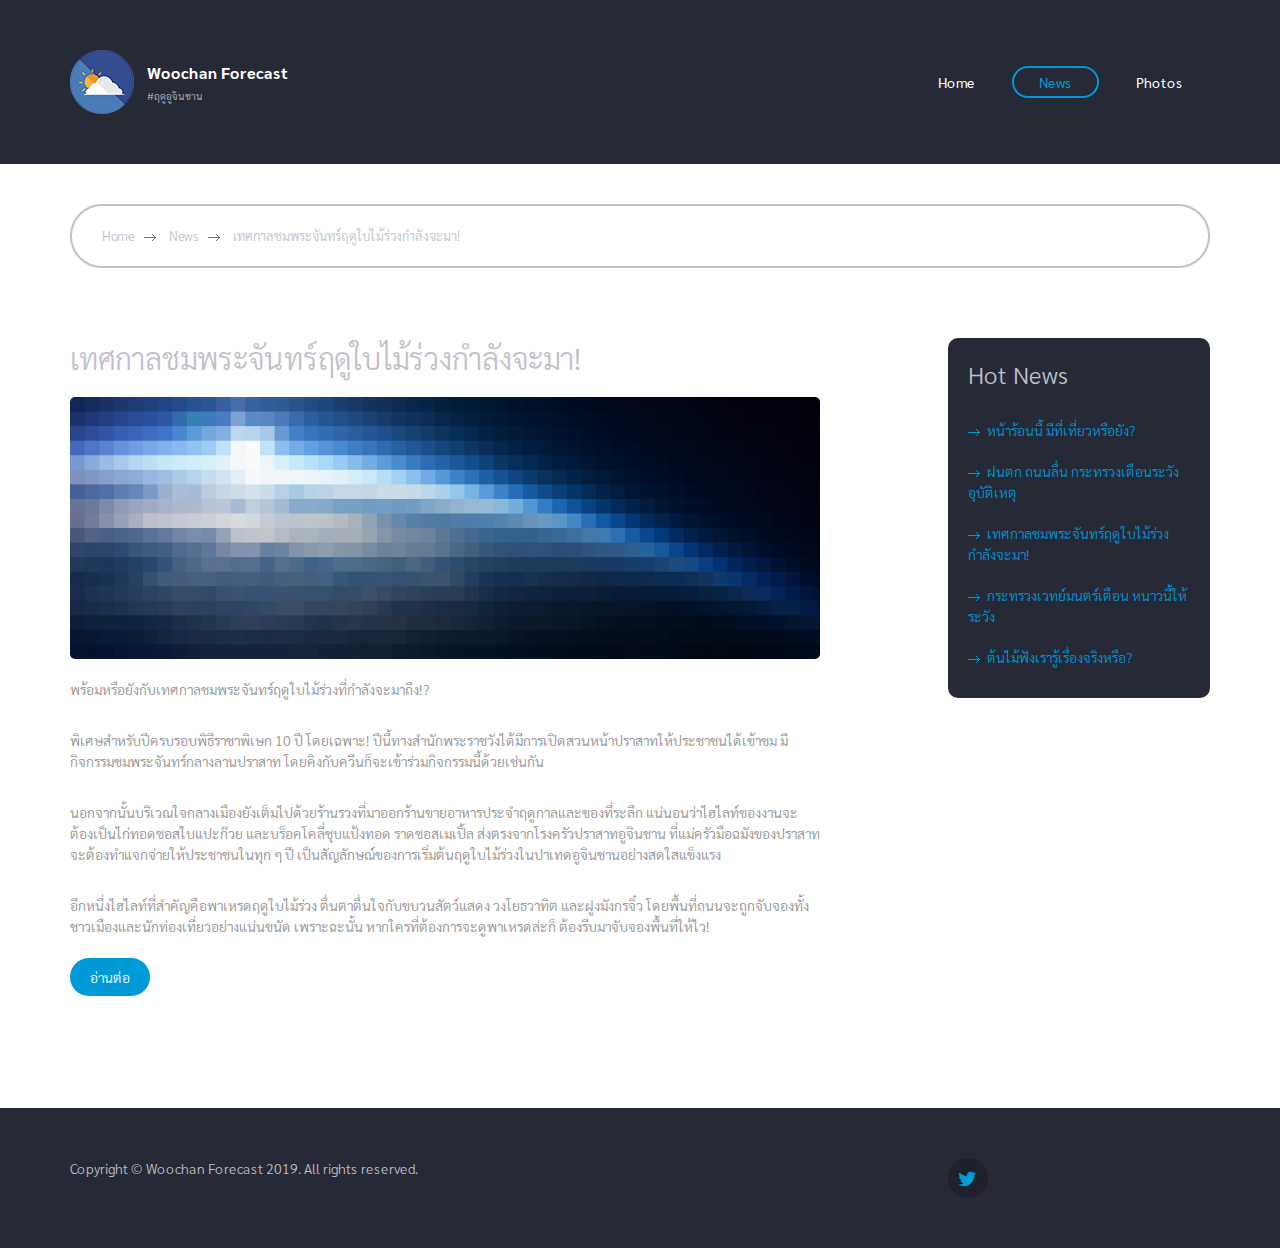
==== commit 24225b30: "Add files via upload" ====
--- a/autumn.html
+++ b/autumn.html
@@ -81,7 +81,7 @@
 										<p>อีกหนึ่งไฮไลท์ที่สำคัญคือพาเหรดฤดูใบไม้ร่วง ตื่นตาตื่นใจกับขบวนสัตว์แสดง วงโยธวาทิต และฝูงมังกรจิ๋ว โดยพื้นที่ถนนจะถูกจับจองทั้งชาวเมืองและนักท่องเที่ยวอย่างแน่นขนัด เพราะฉะนั้น หากใครที่ต้องการจะดูพาเหรดล่ะก็ ต้องรีบมาจับจองพื้นที่ให้ไว!</p>
 									</div>
 
-									<a href="https://writer.dek-d.com/dek-d/writer/viewlongc.php?id=1945441&chapter=3" class="button">อ่านต่อ</a>
+									<a href="https://writer.dek-d.com/dek-d/writer/viewlongc.php?id=1945441&chapter=3" target="_blank" class="button">อ่านต่อ</a>
 
 								</div>
 
